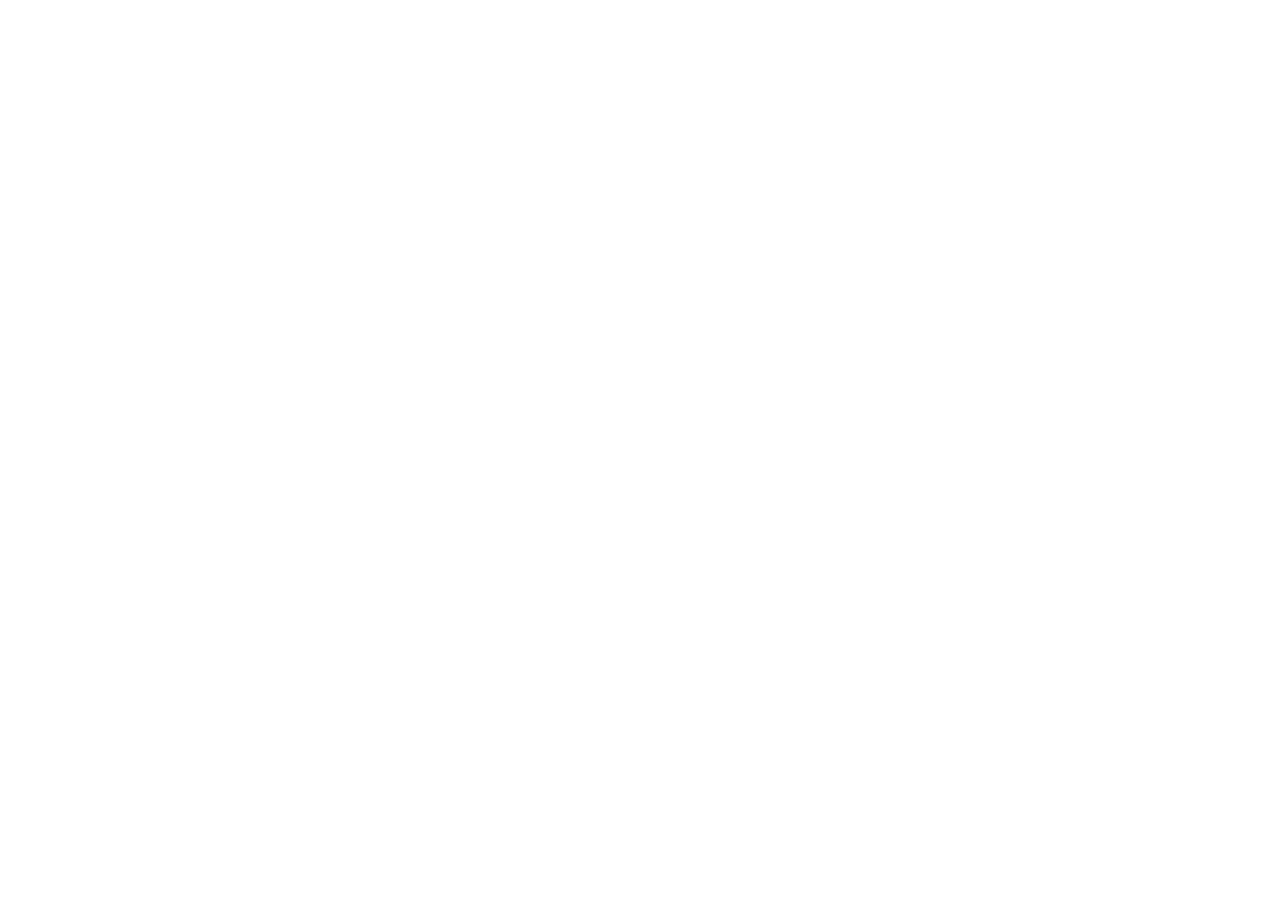
==== index.html @ fe1cacd7 "index.html" ====
<!DOCTYPE html>
<html lang="en">

<head>
  <meta charset="utf-8" />
  <meta name="viewport" content="width=device-width">
  <meta name="viewport" content="width=device-width, initial-scale=1, minimum-scale=1" />
  <title>Harrison Vijay</title>
</head>

<body>
  <noscript>You need to enable JavaScript to run this app.</noscript>
  <div id="root"></div>
</body>

</html>
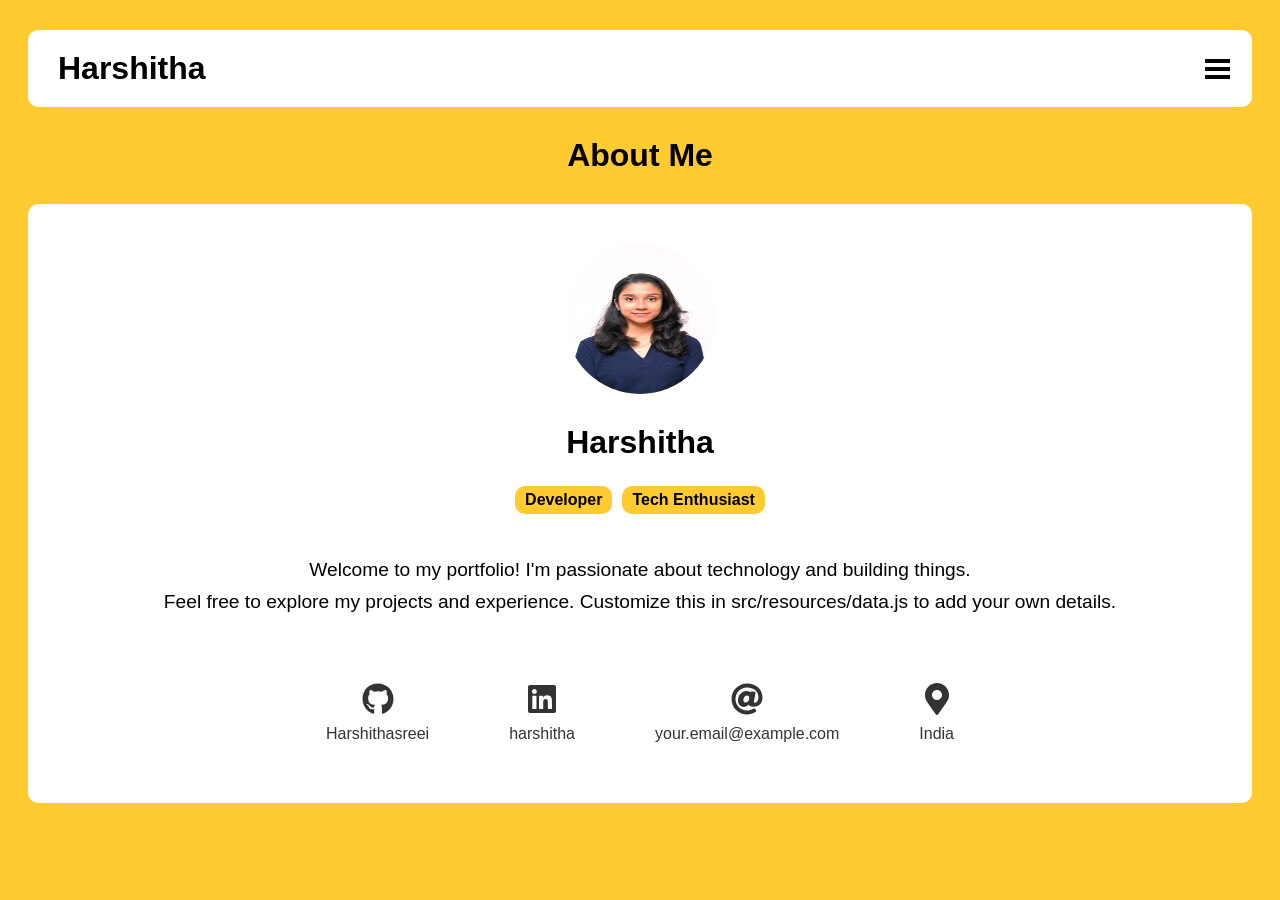
==== commit 26b7ad18: "Updates" ====
--- a/index.html
+++ b/index.html
@@ -1,16 +1 @@
-<!DOCTYPE html>
-<html lang="en">
-
-<head>
-  <meta charset="utf-8" />
-  <meta name="viewport" content="width=device-width">
-  <meta name="viewport" content="width=device-width, initial-scale=1, minimum-scale=1" />
-  <title>Harrison Vijay</title>
-</head>
-
-<body>
-  <noscript>You need to enable JavaScript to run this app.</noscript>
-  <div id="root"></div>
-</body>
-
-</html>+<!doctype html><html lang="en"><head><meta charset="utf-8"/><meta name="viewport" content="width=device-width,initial-scale=1"/><meta name="theme-color" content="#000000"/><meta name="description" content="Harshitha's Portfolio"/><title>Harshitha's Portfolio</title><link href="./static/css/main.593465c2.chunk.css" rel="stylesheet"></head><body><noscript>You need to enable JavaScript to run this app.</noscript><div id="root"></div><script>!function(e){function r(r){for(var n,l,f=r[0],i=r[1],p=r[2],c=0,s=[];c<f.length;c++)l=f[c],Object.prototype.hasOwnProperty.call(o,l)&&o[l]&&s.push(o[l][0]),o[l]=0;for(n in i)Object.prototype.hasOwnProperty.call(i,n)&&(e[n]=i[n]);for(a&&a(r);s.length;)s.shift()();return u.push.apply(u,p||[]),t()}function t(){for(var e,r=0;r<u.length;r++){for(var t=u[r],n=!0,f=1;f<t.length;f++){var i=t[f];0!==o[i]&&(n=!1)}n&&(u.splice(r--,1),e=l(l.s=t[0]))}return e}var n={},o={1:0},u=[];function l(r){if(n[r])return n[r].exports;var t=n[r]={i:r,l:!1,exports:{}};return e[r].call(t.exports,t,t.exports,l),t.l=!0,t.exports}l.m=e,l.c=n,l.d=function(e,r,t){l.o(e,r)||Object.defineProperty(e,r,{enumerable:!0,get:t})},l.r=function(e){"undefined"!=typeof Symbol&&Symbol.toStringTag&&Object.defineProperty(e,Symbol.toStringTag,{value:"Module"}),Object.defineProperty(e,"__esModule",{value:!0})},l.t=function(e,r){if(1&r&&(e=l(e)),8&r)return e;if(4&r&&"object"==typeof e&&e&&e.__esModule)return e;var t=Object.create(null);if(l.r(t),Object.defineProperty(t,"default",{enumerable:!0,value:e}),2&r&&"string"!=typeof e)for(var n in e)l.d(t,n,function(r){return e[r]}.bind(null,n));return t},l.n=function(e){var r=e&&e.__esModule?function(){return e.default}:function(){return e};return l.d(r,"a",r),r},l.o=function(e,r){return Object.prototype.hasOwnProperty.call(e,r)},l.p="./";var f=this.webpackJsonpportfolio=this.webpackJsonpportfolio||[],i=f.push.bind(f);f.push=r,f=f.slice();for(var p=0;p<f.length;p++)r(f[p]);var a=i;t()}([])</script><script src="./static/js/2.b40932d1.chunk.js"></script><script src="./static/js/main.0c47bd9d.chunk.js"></script></body></html>
--- a/static/css/main.593465c2.chunk.css
+++ b/static/css/main.593465c2.chunk.css
@@ -0,0 +1,2 @@
+html{font-family:"Gill Sans","Gill Sans MT",Calibri,"Trebuchet MS",sans-serif;background-color:#ffcb30;margin:10px}.card{background-color:#fff;display:-webkit-flex;display:flex;-webkit-flex-direction:column;flex-direction:column;-webkit-flex:1 1;flex:1 1;border-radius:10px;margin:20px;padding:20px;min-width:300px;-webkit-justify-content:space-between;justify-content:space-between;-webkit-align-items:center;align-items:center}.card,h1{text-align:center}h1,h2{margin:20px;padding:10px}p{overflow-wrap:normal;margin:10px;text-align:center}.section{display:-webkit-flex;display:flex;-webkit-justify-content:stretch;justify-content:stretch;-webkit-flex-wrap:wrap;flex-wrap:wrap}.card img{height:175px;width:175px;margin-top:20px}.title{font-size:1.5rem;font-weight:700;margin-bottom:5px}.institution{font-size:1.2rem;margin-bottom:5px}.dates{font-size:1rem;margin-bottom:20px}.highlight{font-size:1.2rem}.highlight,.subheader{font-weight:700;margin:20px}.subheader{font-size:1rem}.subtext{font-size:1.2rem;margin:0 10px 10px;overflow-wrap:normal;text-align:center}.tag-container{display:-webkit-flex;display:flex;-webkit-flex-wrap:wrap;flex-wrap:wrap;max-width:400px;-webkit-justify-content:center;justify-content:center;margin:10px}.tag{background-color:#ffcb30;border-radius:10px;width:-webkit-fit-content;width:-moz-fit-content;width:fit-content;padding:5px 10px;margin:5px;display:block;font-weight:700}.link-section{display:-webkit-flex;display:flex;-webkit-justify-content:space-evenly;justify-content:space-evenly;-webkit-flex-wrap:wrap;flex-wrap:wrap}.link-section a{background-color:#333;color:#fff;font-weight:700;font-size:1rem;text-decoration:none;padding:10px 20px;margin:10px;border-radius:10px;min-width:120px}.link-section a:hover{background-color:#646464}.provider{font-size:1.2rem}.navbar{background-color:#fff;border-radius:10px;padding:10px;margin:20px;text-align:center;display:-webkit-flex;display:flex;-webkit-justify-content:space-between;justify-content:space-between;-webkit-align-items:center;align-items:center;-webkit-flex-wrap:wrap;flex-wrap:wrap}.name{margin:0 10px;font-size:2rem}.name,.navbar-menu *{text-decoration:none;padding:10px;font-weight:700;color:#000}.navbar-menu *{margin:10px;font-size:1.2rem}.navbar-menu :hover:not(.selected),.selected{background-color:#ffcb30;border-radius:10px;font-weight:700;color:#000}.section-header,.section-subheader{text-align:center}@media screen and (min-width:1400px){.navbar-toggle{display:none}.navbar-menu{display:-webkit-flex;display:flex;-webkit-justify-content:flex-end;justify-content:flex-end}}@media screen and (max-width:1399px){.card{min-width:300px;margin:10px}.navbar{margin:20px 10px 10px}.navbar-toggle{cursor:pointer;border:none;background-color:transparent;width:50px;height:50px;display:-webkit-flex;display:flex;-webkit-align-items:center;align-items:center;-webkit-justify-content:center;justify-content:center;-webkit-flex-direction:column;flex-direction:column}.navbar-menu{opacity:0;height:0;width:0;top:100px;left:0;right:0;bottom:0;display:none}.navbar.opened .navbar-menu{background-color:#fff;border-radius:20px;display:-webkit-flex;display:flex;-webkit-flex-direction:column;flex-direction:column;-webkit-justify-content:space-between;justify-content:space-between;-webkit-align-items:center;align-items:center;opacity:1;margin:20px 30px 10px;height:-webkit-fit-content;height:-moz-fit-content;height:fit-content;width:100%}.navbar-menu *{width:100%}.icon-bar{display:block;width:25px;height:4px;margin:2px;transition:background-color .2s ease-in-out,opacity .2s ease-in-out,-webkit-transform .2s ease-in-out;transition:background-color .2s ease-in-out,transform .2s ease-in-out,opacity .2s ease-in-out;transition:background-color .2s ease-in-out,transform .2s ease-in-out,opacity .2s ease-in-out,-webkit-transform .2s ease-in-out;background-color:#000}.navbar.opened .navbar-toggle .icon-bar:first-child,.navbar.opened .navbar-toggle .icon-bar:last-child{position:absolute;margin:0;width:30px}.navbar.opened .navbar-toggle .icon-bar:first-child{-webkit-transform:rotate(45deg);transform:rotate(45deg)}.navbar.opened .navbar-toggle .icon-bar:nth-child(2){opacity:0}.navbar.opened .navbar-toggle .icon-bar:last-child{-webkit-transform:rotate(-45deg);transform:rotate(-45deg)}}@media screen and (max-width:380px){.card{min-width:250px}}.navbar-toggle:hover .icon-bar{background-color:#ffcb30}.contact-links{display:-webkit-flex;display:flex;-webkit-flex-wrap:wrap;flex-wrap:wrap;-webkit-justify-content:center;justify-content:center;-webkit-align-items:center;align-items:center}.link{margin:20px;padding:10px;text-align:center;color:#333;border-radius:10px}a.link{cursor:pointer;text-decoration:none}.link:hover{background-color:#333;color:#fff}.icon{margin-top:10px}img.profile-img{border-radius:50%;height:150px;width:150px;margin:20px}.description{font-size:1.2rem}.description-section{margin:20px}@media screen and (max-width:360px){.name{font-size:1.5rem}}@media screen and (max-width:320px){.name{font-size:1.2rem}}
+/*# sourceMappingURL=main.593465c2.chunk.css.map */
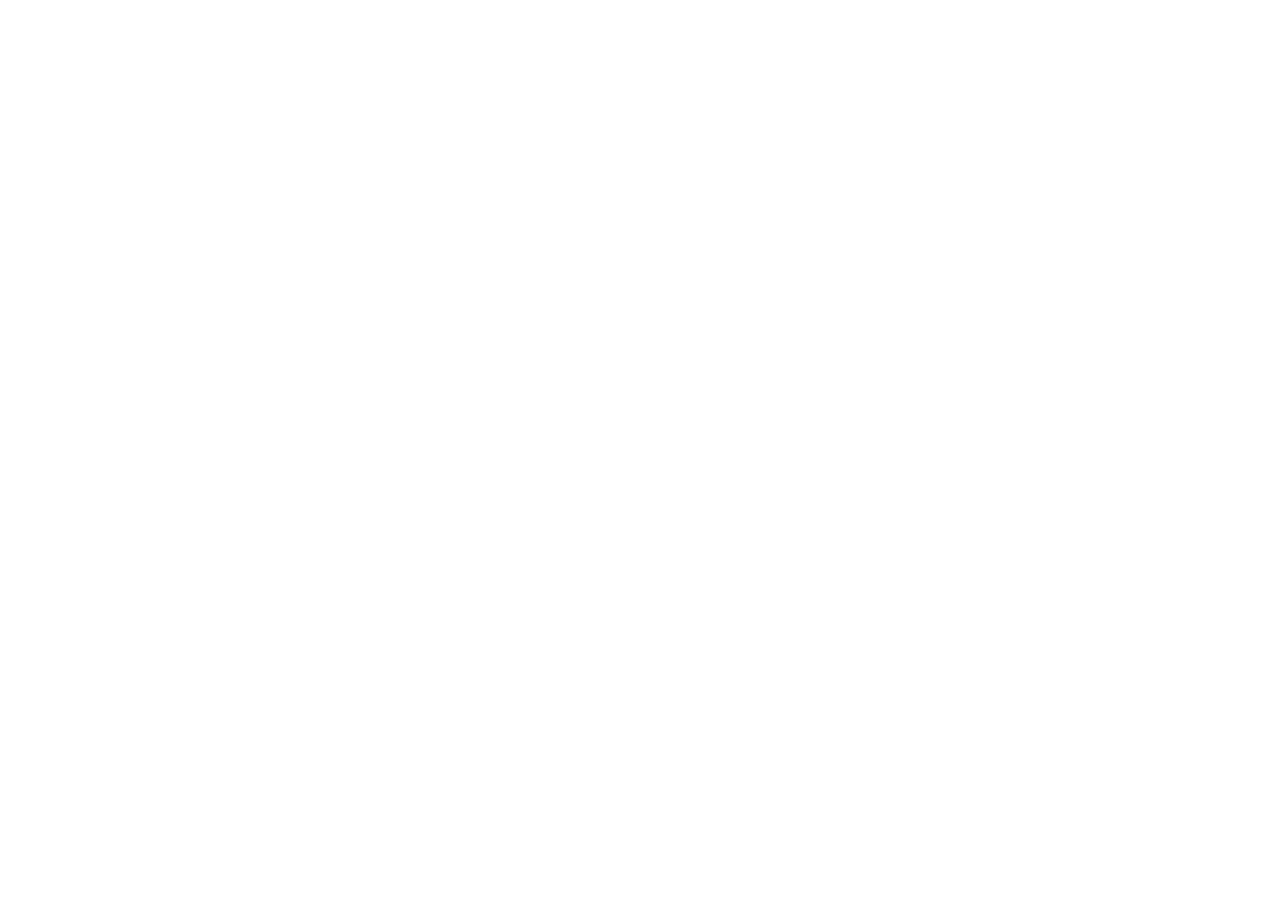
==== commit a38de36a: "Updates" ====
--- a/index.html
+++ b/index.html
@@ -1 +1 @@
-<!doctype html><html lang="en"><head><meta charset="utf-8"/><meta name="viewport" content="width=device-width,initial-scale=1"/><meta name="theme-color" content="#000000"/><meta name="description" content="Harshitha's Portfolio"/><title>Harshitha's Portfolio</title><link href="./static/css/main.593465c2.chunk.css" rel="stylesheet"></head><body><noscript>You need to enable JavaScript to run this app.</noscript><div id="root"></div><script>!function(e){function r(r){for(var n,l,f=r[0],i=r[1],p=r[2],c=0,s=[];c<f.length;c++)l=f[c],Object.prototype.hasOwnProperty.call(o,l)&&o[l]&&s.push(o[l][0]),o[l]=0;for(n in i)Object.prototype.hasOwnProperty.call(i,n)&&(e[n]=i[n]);for(a&&a(r);s.length;)s.shift()();return u.push.apply(u,p||[]),t()}function t(){for(var e,r=0;r<u.length;r++){for(var t=u[r],n=!0,f=1;f<t.length;f++){var i=t[f];0!==o[i]&&(n=!1)}n&&(u.splice(r--,1),e=l(l.s=t[0]))}return e}var n={},o={1:0},u=[];function l(r){if(n[r])return n[r].exports;var t=n[r]={i:r,l:!1,exports:{}};return e[r].call(t.exports,t,t.exports,l),t.l=!0,t.exports}l.m=e,l.c=n,l.d=function(e,r,t){l.o(e,r)||Object.defineProperty(e,r,{enumerable:!0,get:t})},l.r=function(e){"undefined"!=typeof Symbol&&Symbol.toStringTag&&Object.defineProperty(e,Symbol.toStringTag,{value:"Module"}),Object.defineProperty(e,"__esModule",{value:!0})},l.t=function(e,r){if(1&r&&(e=l(e)),8&r)return e;if(4&r&&"object"==typeof e&&e&&e.__esModule)return e;var t=Object.create(null);if(l.r(t),Object.defineProperty(t,"default",{enumerable:!0,value:e}),2&r&&"string"!=typeof e)for(var n in e)l.d(t,n,function(r){return e[r]}.bind(null,n));return t},l.n=function(e){var r=e&&e.__esModule?function(){return e.default}:function(){return e};return l.d(r,"a",r),r},l.o=function(e,r){return Object.prototype.hasOwnProperty.call(e,r)},l.p="./";var f=this.webpackJsonpportfolio=this.webpackJsonpportfolio||[],i=f.push.bind(f);f.push=r,f=f.slice();for(var p=0;p<f.length;p++)r(f[p]);var a=i;t()}([])</script><script src="./static/js/2.b40932d1.chunk.js"></script><script src="./static/js/main.0c47bd9d.chunk.js"></script></body></html>+<!doctype html><html lang="en"><head><meta charset="utf-8"/><meta name="viewport" content="width=device-width,initial-scale=1"/><meta name="theme-color" content="#000000"/><meta name="description" content="Harshitha's Portfolio"/><title>Harshitha's Portfolio</title><link href="/harshithaitta.github.io/static/css/main.593465c2.chunk.css" rel="stylesheet"></head><body><noscript>You need to enable JavaScript to run this app.</noscript><div id="root"></div><script>!function(e){function t(t){for(var n,i,l=t[0],a=t[1],f=t[2],c=0,s=[];c<l.length;c++)i=l[c],Object.prototype.hasOwnProperty.call(o,i)&&o[i]&&s.push(o[i][0]),o[i]=0;for(n in a)Object.prototype.hasOwnProperty.call(a,n)&&(e[n]=a[n]);for(p&&p(t);s.length;)s.shift()();return u.push.apply(u,f||[]),r()}function r(){for(var e,t=0;t<u.length;t++){for(var r=u[t],n=!0,l=1;l<r.length;l++){var a=r[l];0!==o[a]&&(n=!1)}n&&(u.splice(t--,1),e=i(i.s=r[0]))}return e}var n={},o={1:0},u=[];function i(t){if(n[t])return n[t].exports;var r=n[t]={i:t,l:!1,exports:{}};return e[t].call(r.exports,r,r.exports,i),r.l=!0,r.exports}i.m=e,i.c=n,i.d=function(e,t,r){i.o(e,t)||Object.defineProperty(e,t,{enumerable:!0,get:r})},i.r=function(e){"undefined"!=typeof Symbol&&Symbol.toStringTag&&Object.defineProperty(e,Symbol.toStringTag,{value:"Module"}),Object.defineProperty(e,"__esModule",{value:!0})},i.t=function(e,t){if(1&t&&(e=i(e)),8&t)return e;if(4&t&&"object"==typeof e&&e&&e.__esModule)return e;var r=Object.create(null);if(i.r(r),Object.defineProperty(r,"default",{enumerable:!0,value:e}),2&t&&"string"!=typeof e)for(var n in e)i.d(r,n,function(t){return e[t]}.bind(null,n));return r},i.n=function(e){var t=e&&e.__esModule?function(){return e.default}:function(){return e};return i.d(t,"a",t),t},i.o=function(e,t){return Object.prototype.hasOwnProperty.call(e,t)},i.p="/harshithaitta.github.io/";var l=this.webpackJsonpportfolio=this.webpackJsonpportfolio||[],a=l.push.bind(l);l.push=t,l=l.slice();for(var f=0;f<l.length;f++)t(l[f]);var p=a;r()}([])</script><script src="/harshithaitta.github.io/static/js/2.b40932d1.chunk.js"></script><script src="/harshithaitta.github.io/static/js/main.0c47bd9d.chunk.js"></script></body></html>
